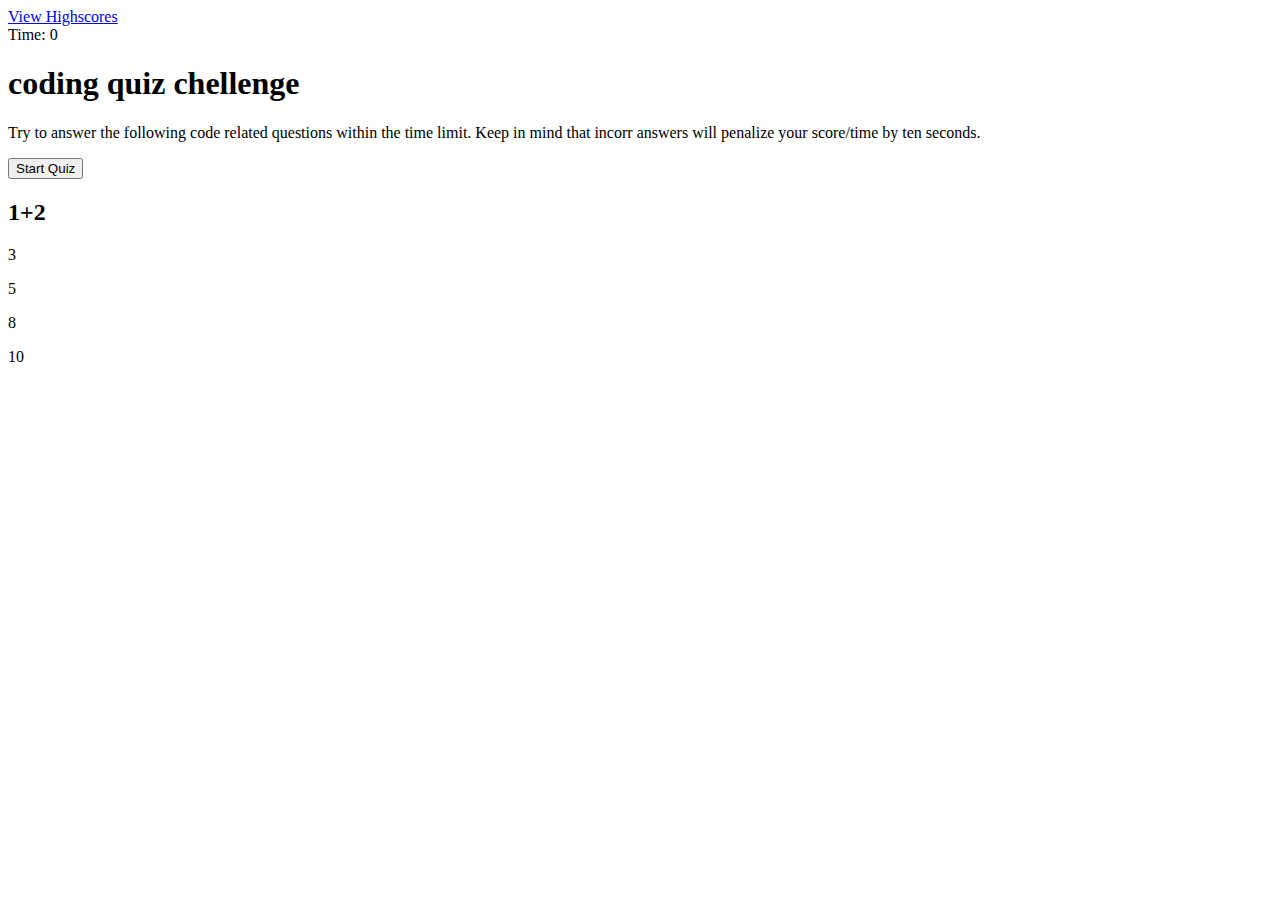
==== index.html @ e8d2185a "changes" ====
<!DOCTYPE html>
<html lang="en">
<head>
    <meta charset="UTF-8">
    <meta name="viewport" content="width=device-width, initial-scale=1.0">
    <link rel="stylesheet" href="./style.css" />
    <title>coding quiz game</title>
</head>

<body>
    <div class ="scores"><a href="highscores.html">View Highscores</a></div>
    <div class ="timer">Time: <spam id="time">0</spam></div>
    <div class ="wrapper">
        <div id = "start-screen" class="start">
            <h1>coding quiz chellenge</h1>
            <p>
                Try to answer the following code related questions within the time limit. 
                Keep in mind that incorr answers will penalize your score/time by ten seconds.
            </p>
            <button id="start">Start Quiz</button>
        </div>

        <div id="questions" class="hide">
            <h2 id="question-title"></h2>
            <div id="choices" class="choices">
                <p id="anser-1"></p>
                <p id="anser-2"></p>
                <p id="anser-3"></p>
                <p id="anser-4"></p>
            </div>
            
        </div>
    </div>
</body>
<script src="./jcript.js"></script>
</html>
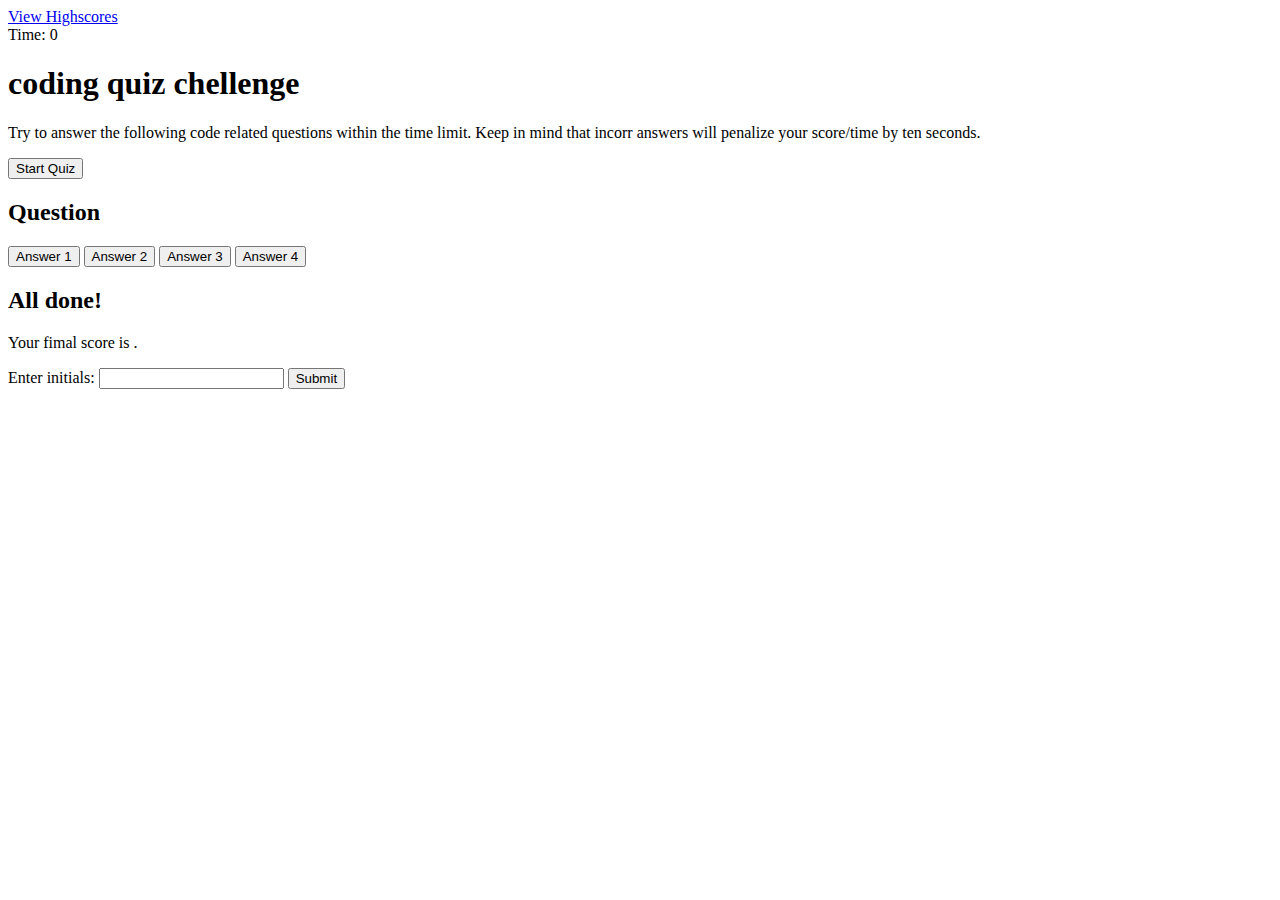
==== commit 15025cc7: "new update" ====
--- a/index.html
+++ b/index.html
@@ -1,5 +1,6 @@
 <!DOCTYPE html>
 <html lang="en">
+
 <head>
     <meta charset="UTF-8">
     <meta name="viewport" content="width=device-width, initial-scale=1.0">
@@ -8,29 +9,42 @@
 </head>
 
 <body>
-    <div class ="scores"><a href="highscores.html">View Highscores</a></div>
-    <div class ="timer">Time: <spam id="time">0</spam></div>
-    <div class ="wrapper">
-        <div id = "start-screen" class="start">
+    <div class="scores"><a href="highscores.html">View Highscores</a></div>
+
+    <div class="timer">Time: <spam id="time">0</spam></div>
+
+    <div class="wrapper">
+        <div id="start-screen" class="start">
             <h1>coding quiz chellenge</h1>
             <p>
-                Try to answer the following code related questions within the time limit. 
+                Try to answer the following code related questions within the time limit.
                 Keep in mind that incorr answers will penalize your score/time by ten seconds.
             </p>
             <button id="start">Start Quiz</button>
         </div>
 
-        <div id="questions" class="hide">
-            <h2 id="question-title"></h2>
-            <div id="choices" class="choices">
-                <p id="anser-1"></p>
-                <p id="anser-2"></p>
-                <p id="anser-3"></p>
-                <p id="anser-4"></p>
+        <div id="questions-container" class="hide">
+            <h2 id="question">Question</h2>
+            <div id="answer-buttons" class="btn-grid">
+                <button class="btn">Answer 1</button>
+                <button class="btn">Answer 2</button>
+                <button class="btn">Answer 3</button>
+                <button class="btn">Answer 4</button> 
             </div>
-            
         </div>
+
+        <div id="end-screen" class="hide">
+            <h2>All done!</h2>
+            <p>Your fimal score is <span id="final-score"></span>.</p>
+            <p>
+                Enter initials: <input type="text" id="initials" max="3" />
+                <button id="submit">Submit</button>
+            </p>
+        </div>
+
+        <div id="feedback" class="feedback-hide"></div>
     </div>
 </body>
 <script src="./jcript.js"></script>
+
 </html>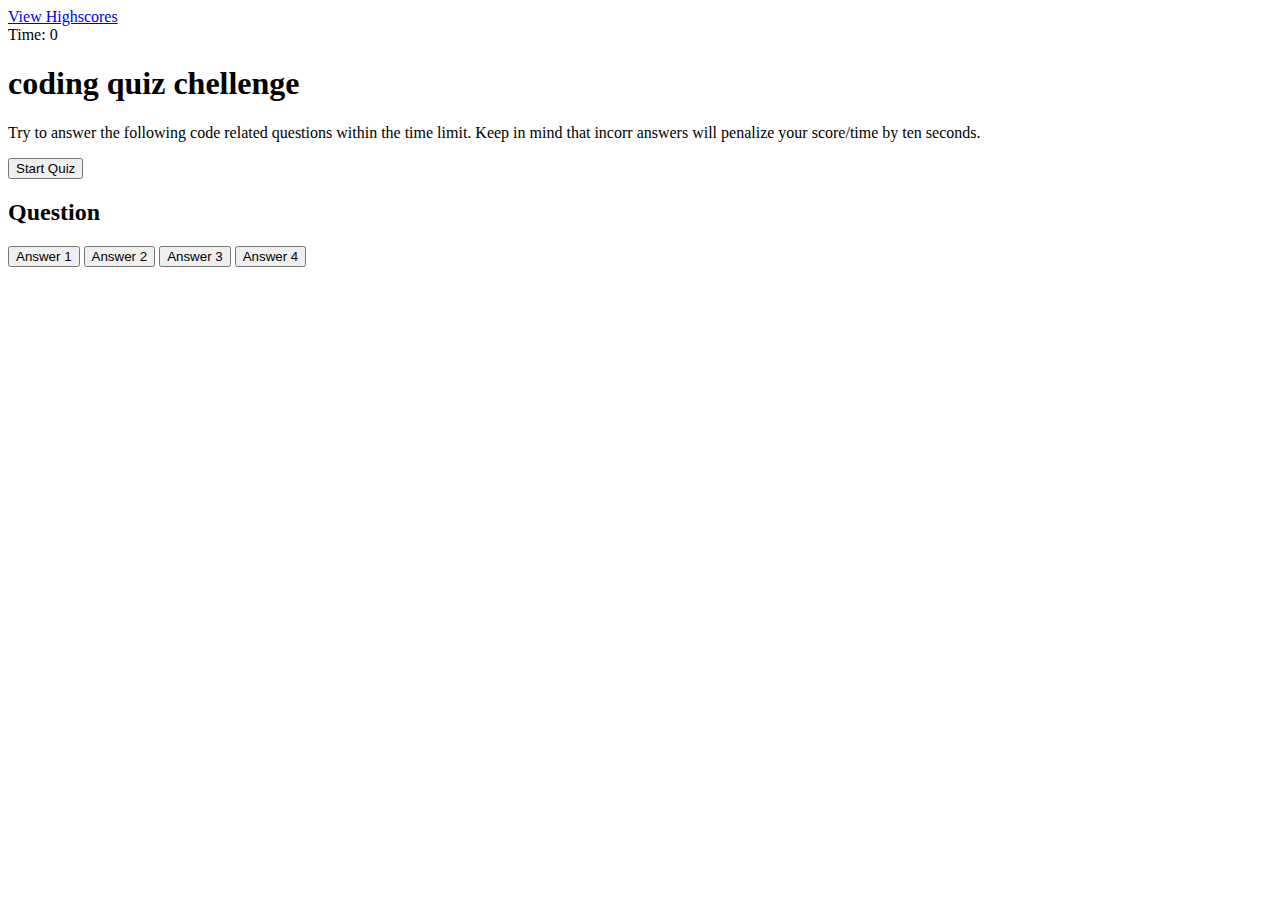
==== commit 59bd29b8: "update" ====
--- a/index.html
+++ b/index.html
@@ -11,7 +11,7 @@
 <body>
     <div class="scores"><a href="highscores.html">View Highscores</a></div>
 
-    <div class="timer">Time: <spam id="time">0</spam></div>
+    <div class="timer">Time: <spam id="countdown">0</spam></div>
 
     <div class="wrapper">
         <div id="start-screen" class="start">
@@ -24,25 +24,15 @@
         </div>
 
         <div id="questions-container" class="hide">
-            <h2 id="question">Question</h2>
+            <h2 id="question-title">Question</h2>
             <div id="answer-buttons" class="btn-grid">
-                <button class="btn">Answer 1</button>
-                <button class="btn">Answer 2</button>
-                <button class="btn">Answer 3</button>
-                <button class="btn">Answer 4</button> 
+                <button id="btn1" class="btn">Answer 1</button>
+                <button id="btn2" class="btn">Answer 2</button>
+                <button id="btn3" class="btn">Answer 3</button>
+                <button id="btn4" class="btn">Answer 4</button> 
             </div>
         </div>
 
-        <div id="end-screen" class="hide">
-            <h2>All done!</h2>
-            <p>Your fimal score is <span id="final-score"></span>.</p>
-            <p>
-                Enter initials: <input type="text" id="initials" max="3" />
-                <button id="submit">Submit</button>
-            </p>
-        </div>
-
-        <div id="feedback" class="feedback-hide"></div>
     </div>
 </body>
 <script src="./jcript.js"></script>
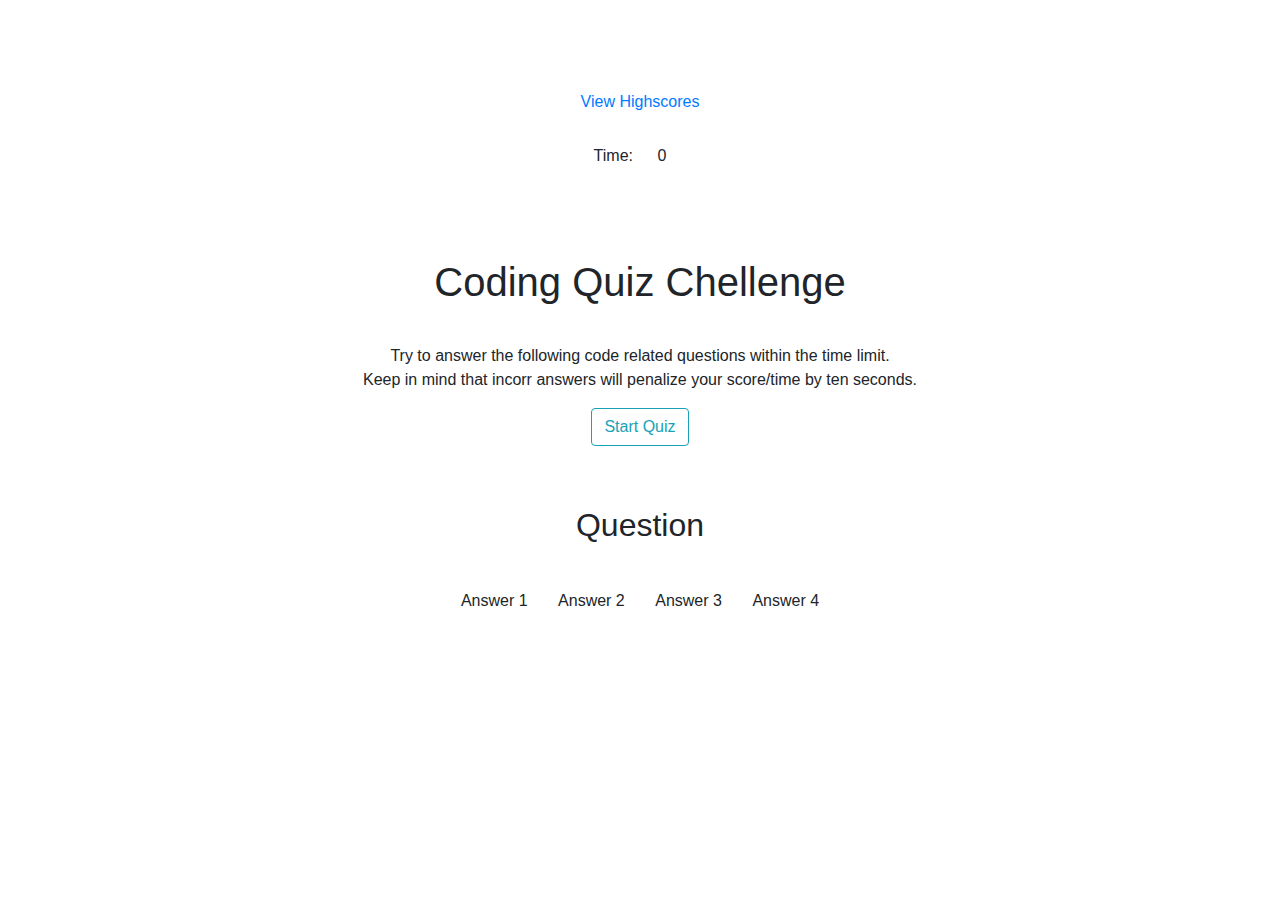
==== commit 3516167e: "new" ====
--- a/index.html
+++ b/index.html
@@ -5,22 +5,25 @@
     <meta charset="UTF-8">
     <meta name="viewport" content="width=device-width, initial-scale=1.0">
     <link rel="stylesheet" href="./style.css" />
+    <link rel="stylesheet" href="https://stackpath.bootstrapcdn.com/bootstrap/4.3.1/css/bootstrap.min.css" integrity="sha384-ggOyR0iXCbMQv3Xipma34MD+dH/1fQ784/j6cY/iJTQUOhcWr7x9JvoRxT2MZw1T" crossorigin="anonymous">
     <title>coding quiz game</title>
 </head>
 
 <body>
     <div class="scores"><a href="highscores.html">View Highscores</a></div>
 
-    <div class="timer">Time: <spam id="countdown">0</spam></div>
+    <div class="timer">Time: <spam id="countdown">0</spam>
+    </div>
 
     <div class="wrapper">
         <div id="start-screen" class="start">
-            <h1>coding quiz chellenge</h1>
+            <h1>Coding Quiz Chellenge</h1>
             <p>
                 Try to answer the following code related questions within the time limit.
+                <br>
                 Keep in mind that incorr answers will penalize your score/time by ten seconds.
             </p>
-            <button id="start">Start Quiz</button>
+            <button id="start" type="button" class="btn btn-outline-info">Start Quiz</button>
         </div>
 
         <div id="questions-container" class="hide">
@@ -29,7 +32,7 @@
                 <button id="btn1" class="btn">Answer 1</button>
                 <button id="btn2" class="btn">Answer 2</button>
                 <button id="btn3" class="btn">Answer 3</button>
-                <button id="btn4" class="btn">Answer 4</button> 
+                <button id="btn4" class="btn">Answer 4</button>
             </div>
         </div>
 
--- a/style.css
+++ b/style.css
@@ -0,0 +1,10 @@
+
+*,
+html {
+    background-color: #ffffff;
+    text-align: center;
+    margin: 0;
+    padding-top: 30px;
+    padding-left: 20px;
+    padding-right: 20px;
+}
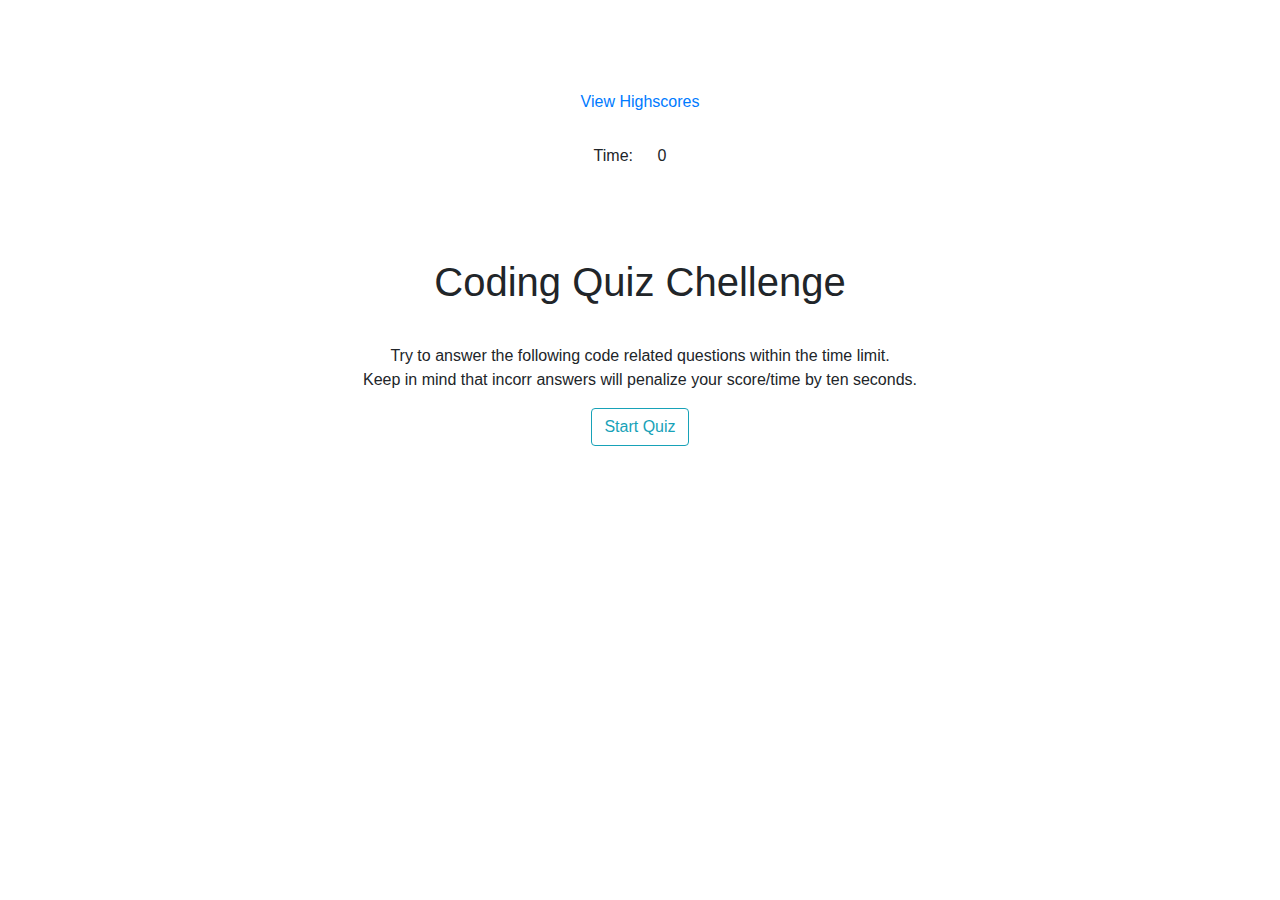
==== commit 7b575fa1: "fixed highscore page" ====
--- a/index.html
+++ b/index.html
@@ -5,7 +5,8 @@
     <meta charset="UTF-8">
     <meta name="viewport" content="width=device-width, initial-scale=1.0">
     <link rel="stylesheet" href="./style.css" />
-    <link rel="stylesheet" href="https://stackpath.bootstrapcdn.com/bootstrap/4.3.1/css/bootstrap.min.css" integrity="sha384-ggOyR0iXCbMQv3Xipma34MD+dH/1fQ784/j6cY/iJTQUOhcWr7x9JvoRxT2MZw1T" crossorigin="anonymous">
+    <link rel="stylesheet" href="https://stackpath.bootstrapcdn.com/bootstrap/4.3.1/css/bootstrap.min.css"
+        integrity="sha384-ggOyR0iXCbMQv3Xipma34MD+dH/1fQ784/j6cY/iJTQUOhcWr7x9JvoRxT2MZw1T" crossorigin="anonymous">
     <title>coding quiz game</title>
 </head>
 
@@ -37,7 +38,7 @@
         </div>
 
     </div>
+    <script src="./jcript.js"></script>
 </body>
-<script src="./jcript.js"></script>
 
 </html>